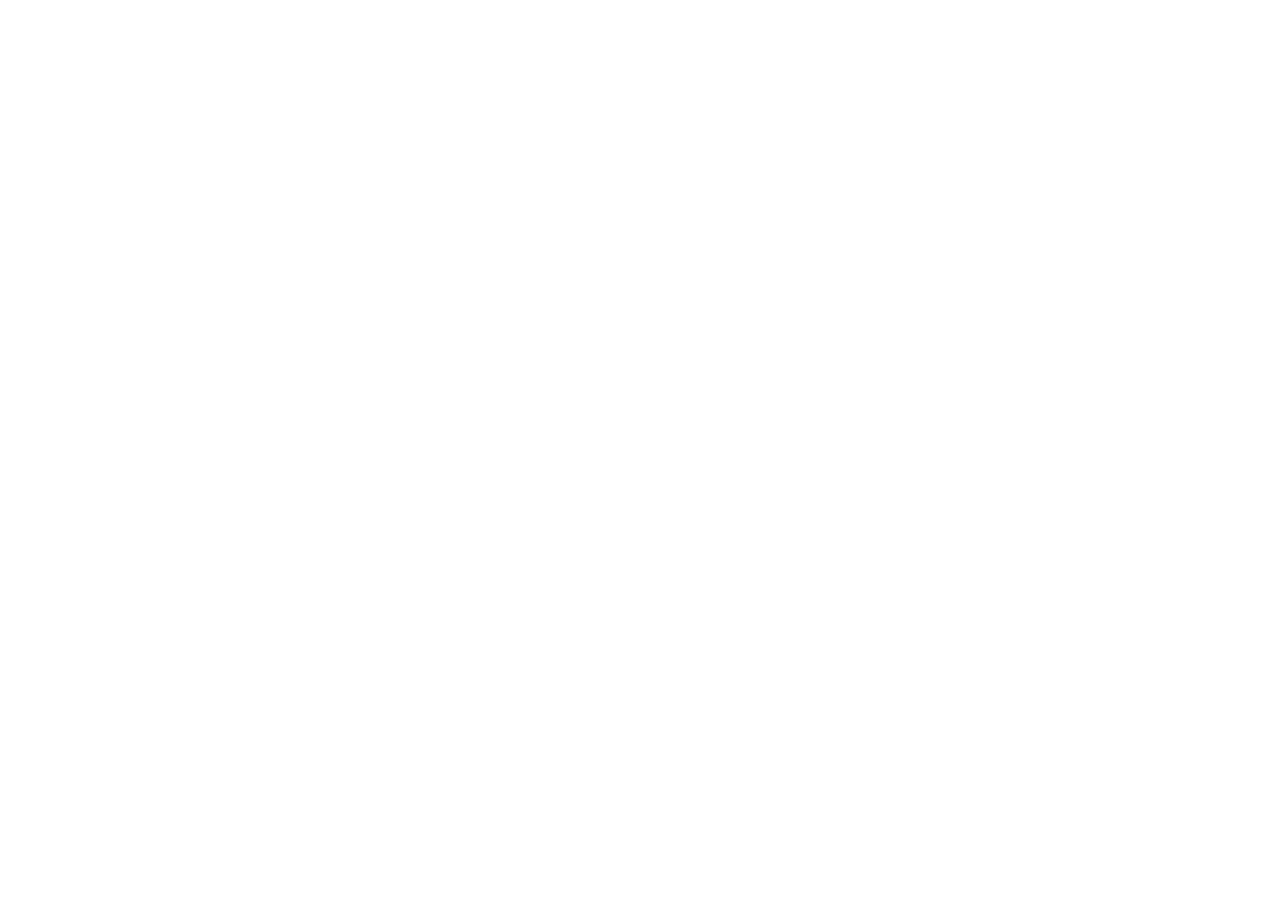
==== index.html @ 5b083620 "Create index.html" ====
<!DOCTYPE html>
<html>

<head>
    <meta charset="UTF-8">
    <meta name="a.validate.02" content="YAfLhVeTL0e6h9fwTdIxpDeVfSJeNNIwa-Lu" />
    <meta name="viewport" content="width=device-width, initial-scale=1">
    <title></title>
</head>

<body>

</body>

</html>
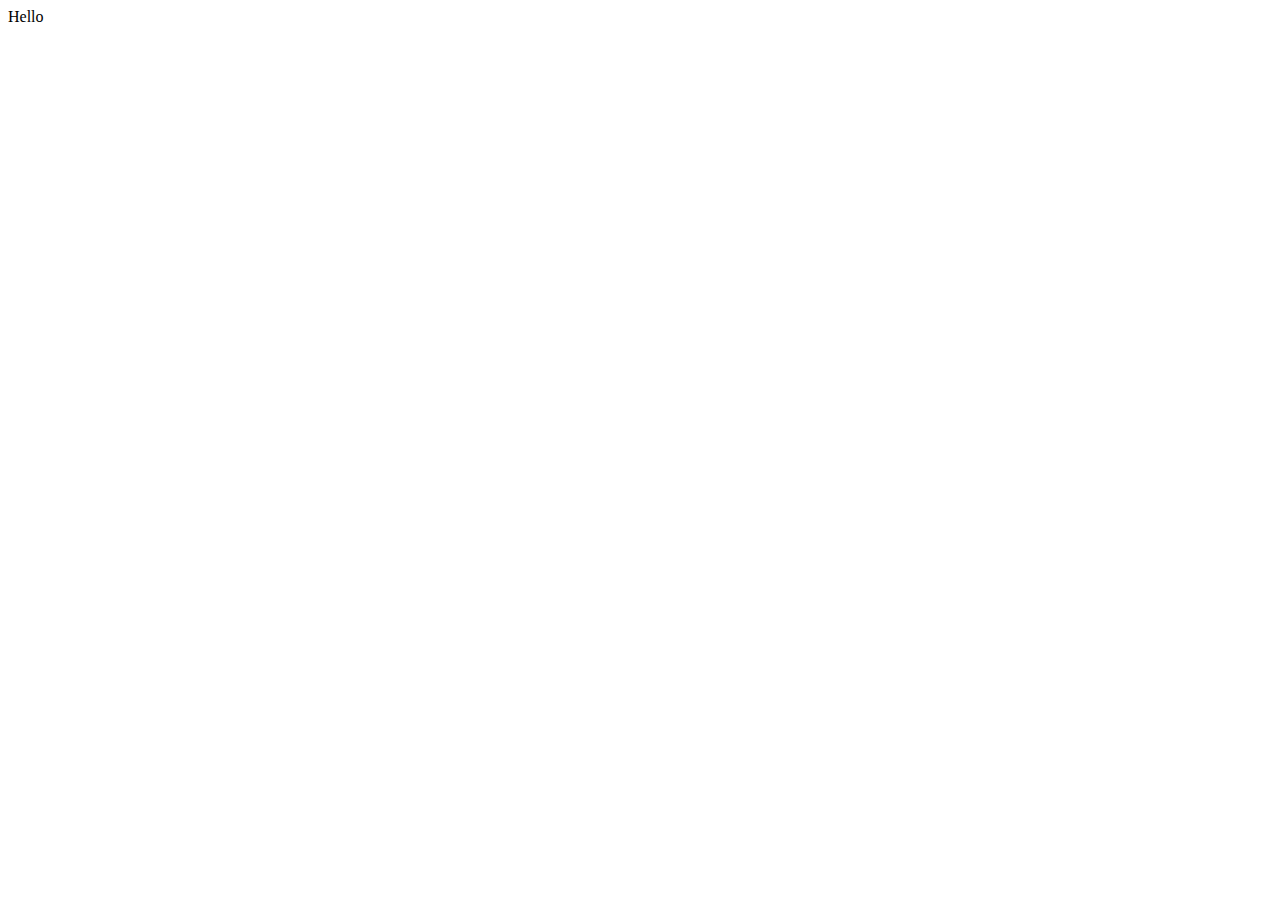
==== commit fa3742ee: "Update index.html" ====
--- a/index.html
+++ b/index.html
@@ -3,13 +3,14 @@
 
 <head>
     <meta charset="UTF-8">
-    <meta name="a.validate.02" content="YAfLhVeTL0e6h9fwTdIxpDeVfSJeNNIwa-Lu" />
+    <meta name="a.validate.02" content="c0hijCuSQV4qwM4bb1b479hAhC2huvRB6dpK" /> 
     <meta name="viewport" content="width=device-width, initial-scale=1">
     <title></title>
 </head>
 
 <body>
+Hello
 
+<script data-cfasync="false" type="text/javascript" data-adel="atag" src="//asccdn.com/script/atg.js" czid="hl2c1bmdcq"></script>
 </body>
-
 </html>
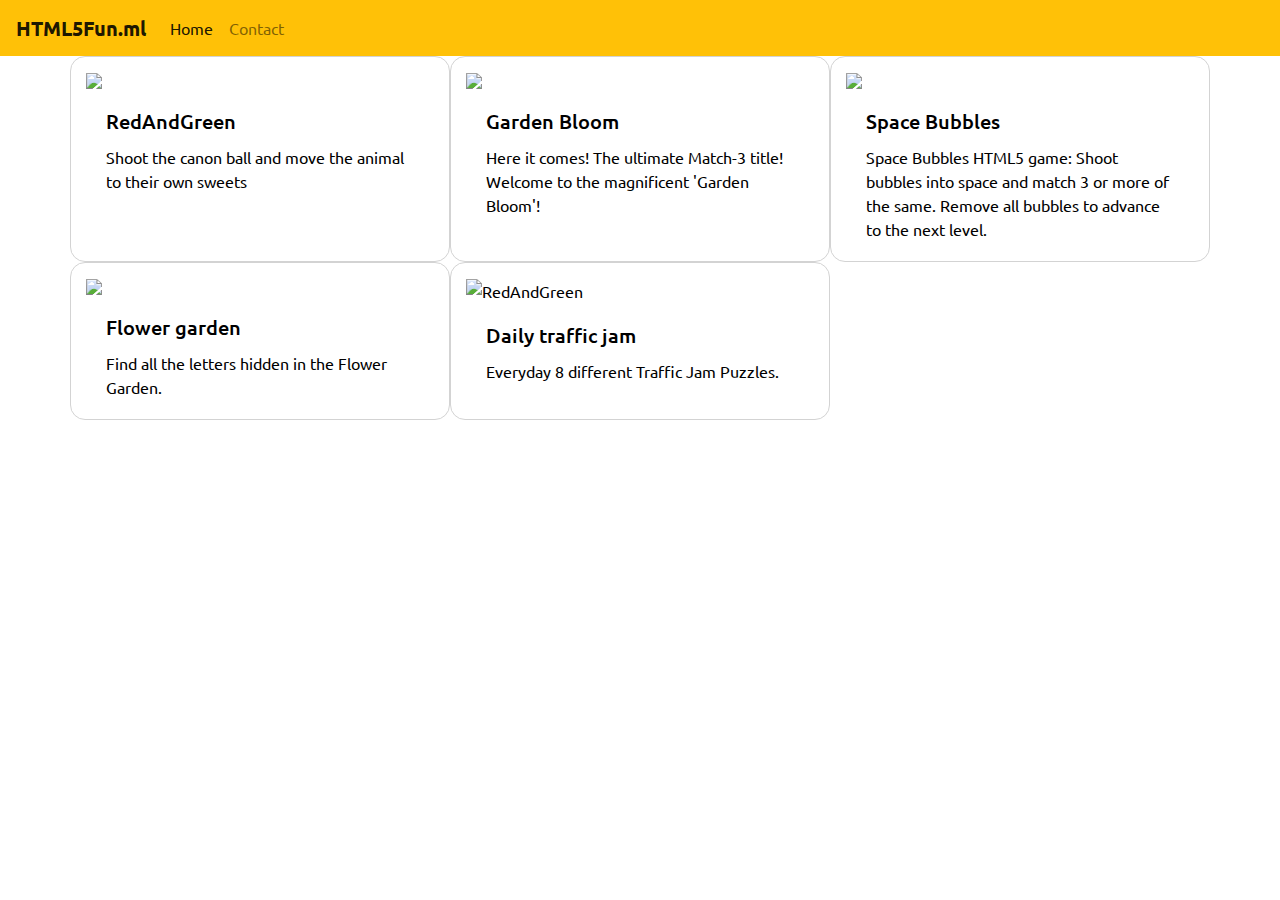
==== commit e178e616: "Add files via upload" ====
--- a/index.html
+++ b/index.html
@@ -3,14 +3,91 @@
 
 <head>
     <meta charset="UTF-8">
+    <meta name="viewport" content="width=device-width, initial-scale=1">
+    <link rel="stylesheet" href="https://maxcdn.bootstrapcdn.com/bootstrap/4.0.0/css/bootstrap.min.css" integrity="sha384-Gn5384xqQ1aoWXA+058RXPxPg6fy4IWvTNh0E263XmFcJlSAwiGgFAW/dAiS6JXm" crossorigin="anonymous">
+    <script data-cfasync="false" type="text/javascript" data-adel="atag" src="//acacdn.com/script/atg.js" czid="v90b8rcdly"></script>
     <meta name="a.validate.02" content="c0hijCuSQV4qwM4bb1b479hAhC2huvRB6dpK" /> 
-    <meta name="viewport" content="width=device-width, initial-scale=1">
-    <title></title>
+<script src="https://code.jquery.com/jquery-3.2.1.slim.min.js" integrity="sha384-KJ3o2DKtIkvYIK3UENzmM7KCkRr/rE9/Qpg6aAZGJwFDMVNA/GpGFF93hXpG5KkN" crossorigin="anonymous"></script>
+<script src="https://cdnjs.cloudflare.com/ajax/libs/popper.js/1.12.9/umd/popper.min.js" integrity="sha384-ApNbgh9B+Y1QKtv3Rn7W3mgPxhU9K/ScQsAP7hUibX39j7fakFPskvXusvfa0b4Q" crossorigin="anonymous"></script>
+<script src="https://maxcdn.bootstrapcdn.com/bootstrap/4.0.0/js/bootstrap.min.js" integrity="sha384-JZR6Spejh4U02d8jOt6vLEHfe/JQGiRRSQQxSfFWpi1MquVdAyjUar5+76PVCmYl" crossorigin="anonymous"></script>
+<link rel="stylesheet" href="home.css">
+    <title>HTML5Fun.ml | HOME</title>
 </head>
-
 <body>
-Hello
-
-<script data-cfasync="false" type="text/javascript" data-adel="atag" src="//asccdn.com/script/atg.js" czid="hl2c1bmdcq"></script>
-</body>
+<nav class="navbar navbar-expand-lg navbar-light bg-warning ">
+    <a class="navbar-brand" href="#"><b>HTML5Fun.ml</b></a>
+    <button class="navbar-toggler" type="button" data-toggle="collapse" data-target="#navbarNav" aria-controls="navbarNav" aria-expanded="false" aria-label="Toggle navigation">
+        <span class="navbar-toggler-icon"></span>
+    </button>
+    <div class="collapse navbar-collapse" id="navbarNav">
+        <ul class="navbar-nav">
+            <li class="nav-item active">
+                <a class="nav-link" href="/">Home <span class="sr-only">(current)</span></a>
+            </li>
+            <li class="nav-item">
+                <a class="nav-link" href="#">Contact</a>
+            </li>
+        </ul>
+    </div>
+</nav>
+<div class="container">
+    <div class="row g-3">
+        <div class="col-12 col-md-6 col-lg-4" style="border:1px solid lightgray; border-radius:15px">
+            <div class="app">
+                <a href="/games/redandgreen.html">
+                    <img src="https://www.htmlgames.com/uploaded/game/thumb200/redandgreen200.jpg" class="card-img-top" style="padding-top:1rem;">
+            </div>
+            <div class="card-body">
+                <h5 class="card-title">RedAndGreen</h5>
+                <div class="card-text">Shoot the canon ball and move the animal to their own sweets </div>
+            </div>
+            </a>
+        </div>
+        <div class="col-12 col-md-6 col-lg-4" style="border:1px solid lightgray; border-radius:15px">
+            <div class="app">
+                <a href="/games/gardenbloom.html">
+                    <img src="https://img.cdn.famobi.com/portal/html5games/images/tmp/GardenBloomTeaser.jpg" class="card-img-top" style="padding-top:1rem;">
+            </div>
+            <div class="card-body">
+                <h5 class="card-title">Garden Bloom</h5>
+                <div class="card-text">  Here it comes! The ultimate Match-3 title! Welcome to the magnificent 'Garden Bloom'!</div>
+            </div>
+            </a>
+        </div>
+        <div class="col-12 col-md-6 col-lg-4" style="border:1px solid lightgray; border-radius:15px">
+            <div class="app">
+                <a href="/games/spacebubble.html">
+                    <img src="https://www.htmlgames.com/uploaded/game/thumb200/spacebubbles200.jpg" class="card-img-top" style="padding-top:1rem;">
+            </div>
+            <div class="card-body">
+                <h5 class="card-title">Space Bubbles</h5>
+                <div class="card-text">Space Bubbles HTML5 game: Shoot bubbles into space and match 3 or more of the same. Remove all bubbles to advance to the next level.</div>
+            </div>
+            </a>
+        </div>
+        <div class="col-12 col-md-6 col-lg-4" style="border:1px solid lightgray; border-radius:15px">
+            <div class="app">
+                <a href="/games/flowergarden.html">
+                    <img src="https://www.htmlgames.com/uploaded/game/thumb200/flowergarden200.jpg" class="card-img-top" style="padding-top:1rem;">
+            </div>
+            <div class="card-body">
+                <h5 class="card-title">Flower garden</h5>
+                <div class="card-text">Find all the letters hidden in the Flower Garden. </div>
+            </div>
+            </a>
+        </div>
+        <div class="col-12 col-md-6 col-lg-4" style="border:1px solid lightgray; border-radius:15px">
+            <div class="app">
+                <a href="/games/dailytrafficjam.html">
+                    <img src="https://www.htmlgames.com/uploaded/game/thumb200/dailytrafficjam200.jpg" alt="RedAndGreen" class="card-img-top" style="padding-top:1rem;">
+            </div>
+            <div class="card-body">
+                <h5 class="card-title">Daily traffic jam</h5>
+                <div class="card-text">Everyday 8 different Traffic Jam Puzzles.</div>
+            </div>
+            </a>
+        </div>
+    </div>
+</div>
+</body> 
 </html>
--- a/home.css
+++ b/home.css
@@ -0,0 +1,8 @@
+@import url('https://fonts.googleapis.com/css2?family=Ubuntu&display=swap');
+body{
+    font-family: 'Ubuntu', sans-serif;
+}
+a, a:hover{
+    text-decoration: none;
+    color:black;
+}
